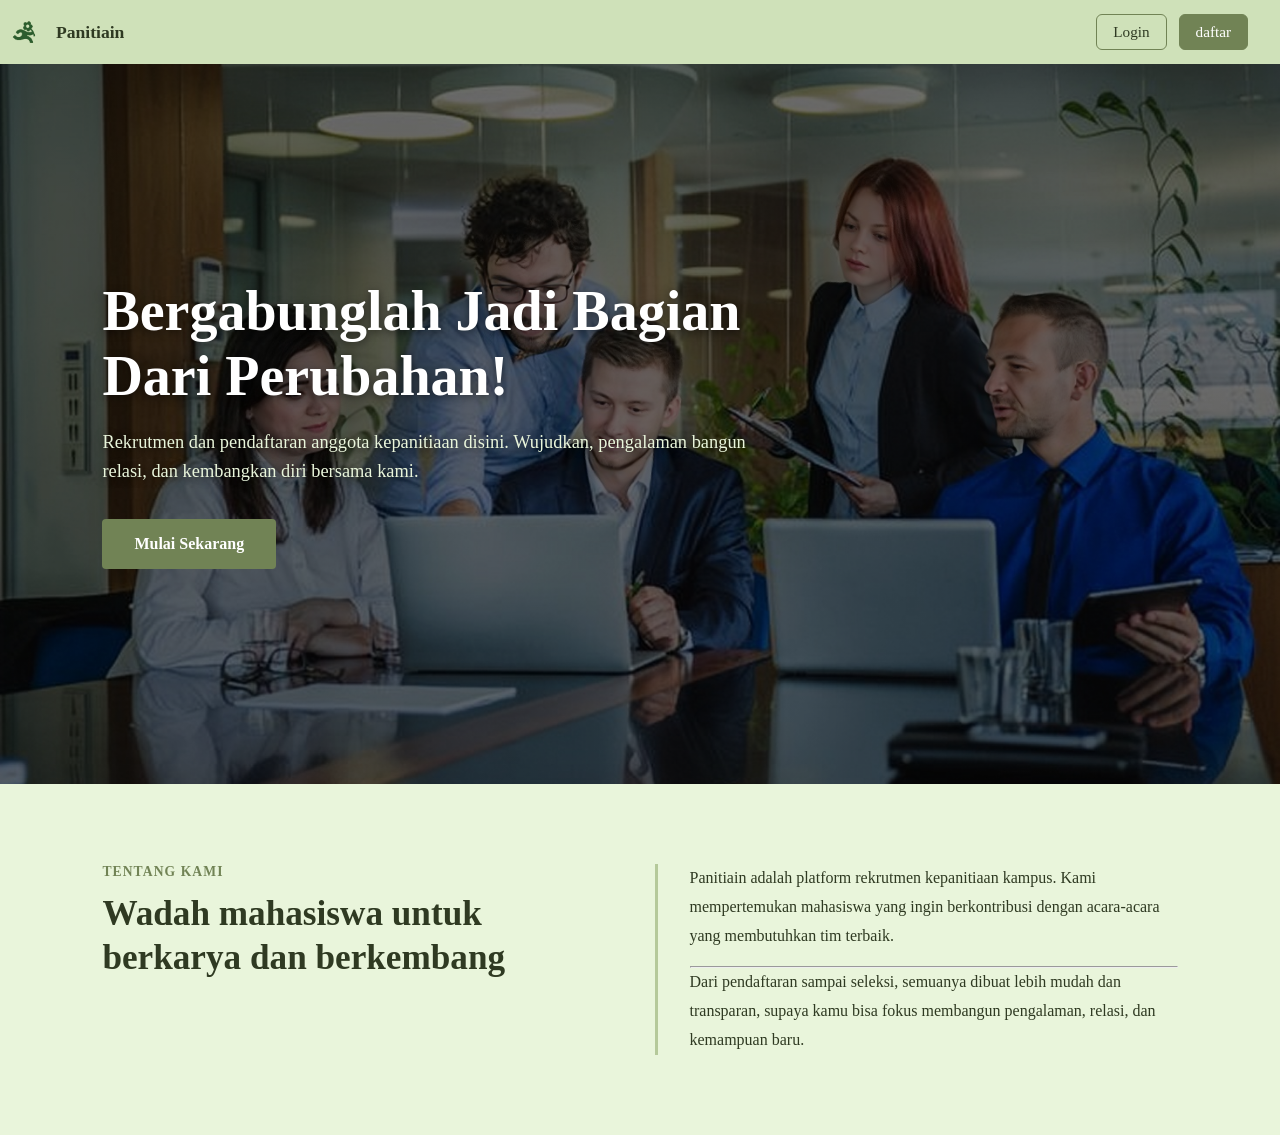
==== index.html @ 1c3934c5 "PANITIAIN" ====
<!DOCTYPE html>
<html lang="id">

<head>
    <meta charset="UTF-8">
    <meta name="viewport" content="width=device-width, initial-scale=1.0">
    <title>PANITIAIN</title>
    <link rel="stylesheet" href="css/style.css">
    <link rel="stylesheet" href="css/lobby.css">
</head>

<body>
    <header class="navbar">
        <a href="index.html" class="logo">
            <img src="images/logo.png" alt="logo">
            <span>Panitiain</span>
        </a>

        <div class="auth">
            <a href="login.html" class="btn-login">Login</a>
            <a href="daftar.html" class="btn-daftar">daftar</a>
        </div>
    </header>

    <main>
        <section class="hero">
            <div class="hero-isi">
                <h1>Bergabunglah Jadi Bagian Dari Perubahan!</h1>
                <p>Rekrutmen dan pendaftaran anggota kepanitiaan disini. Wujudkan, pengalaman bangun relasi, dan
                    kembangkan diri bersama kami.</p>
                <a href="daftar.html" class="btn-hero">Mulai Sekarang</a>
            </div>
        </section>

        <section class="tentang" id="tentang">
            <div class="tentang-wadah">
                <div class="tentang-judul">
                    <span class="label">Tentang Kami</span>
                    <h2>Wadah mahasiswa untuk berkarya dan berkembang</h2>
                </div>

                <div class="tentang-isi">
                    <p>
                        Panitiain adalah platform rekrutmen kepanitiaan kampus. Kami
                        mempertemukan mahasiswa yang ingin berkontribusi dengan acara-acara
                        yang membutuhkan tim terbaik.
                    </p>
                    <hr>
                    <p>
                        Dari pendaftaran sampai seleksi, semuanya dibuat lebih mudah dan
                        transparan, supaya kamu bisa fokus membangun pengalaman, relasi, dan
                        kemampuan baru.
                    </p>
                </div>
            </div>
        </section>
</body>

</html>
---- css/style.css ----
:root {
  --frosted-mint: #e9f5dbff;
  --tea-green: #cfe1b9ff;
  --muted-olive: #b5c99aff;
  --muted-olive-2: #97a97cff;
  --palm-leaf: #87986aff;
  --dusty-olive: #718355ff;
  --teks-gelap: #2f3a22; 
}

* { margin: 0; padding: 0; box-sizing: border-box; }

body {
 
  background: var(--frosted-mint);
  color: var(--teks-gelap);
}
---- css/lobby.css ----
.navbar {
  display: flex;
  justify-content: space-between;
  align-items: center;
  height: 64px;
  padding: 0 2rem  0 0;
  background: var(--tea-green);

  position: sticky;
  top: 0;
  z-index: 100;
}

.logo {
  display: flex;
  align-items: center;
  gap: 0.5rem;
  text-decoration: none;
  font-weight: bold;
  font-size: 1.1rem;
  color: var(--teks-gelap);
}
.logo img { height: 36px; }

.auth {
  display: flex;
  align-items: center;
  gap: 0.75rem;
}

.btn-login,
.btn-daftar {
  text-decoration: none;
  padding: 0.5rem 1rem;
  border-radius: 6px;
  font-size: 0.95rem;
}

.btn-login {
  color: var(--teks-gelap);
  border: 1px solid var(--dusty-olive);
}
.btn-login:hover { background: var(--muted-olive); }

.btn-daftar {
  background: var(--dusty-olive);
  color: #fff;
  border: 1px solid var(--dusty-olive);
}
.btn-daftar:hover { background: var(--palm-leaf); }

.hero {
  width: 100%;
  min-height: 80vh;
  background-image:
   linear-gradient(rgba(0, 0, 0, 0.55), rgba(0, 0, 0, 0.55)),
  url("../images/group.jpeg");
  background-size: cover;
  background-position: center;
  display: flex;
  align-items: center;          /* tengah secara vertikal */
  justify-content: flex-start;  /* isi menempel ke kiri */
  padding: 0 8%;                /* jarak dari tepi kiri layar */
}

.hero-isi {
  max-width: 650px;             /* batas lebar teks */
  text-align: left;
  color: #fff;
}

.hero-isi h1 {
  font-size: 3.5rem;
  line-height: 1.15;
  margin-bottom: 1.25rem;
  text-shadow: 0 2px 8px rgba(0, 0, 0, 0.5);
}

.hero-isi p {
  font-size: 1.15rem;
  line-height: 1.6;
  color: var(--frosted-mint);
  margin-bottom: 2rem;
  text-shadow: 0 2px 8px rgba(0, 0, 0, 0.5);
}

.btn-hero {
  display: inline-block;
  padding: 1rem 2rem;
  background: var(--dusty-olive);
  color: #fff;
  text-decoration: none;
  border-radius: 4px;           /* kecil = kotak, seperti di contoh */
  font-weight: bold;
}
.btn-hero:hover { background: var(--palm-leaf); }


.tentang {
  background: var(--frosted-mint);
  padding: 5rem 8%;
}

.tentang-wadah {
  display: flex;
  gap: 4rem;
  max-width: 1100px;
  margin: 0 auto;
  align-items: flex-start;
}

.tentang-judul { flex: 1; }

.label {
  display: block;
  font-size: 0.85rem;
  font-weight: bold;
  letter-spacing: 0.08em;
  text-transform: uppercase;
  color: var(--dusty-olive);
  margin-bottom: 0.75rem;
}

.tentang-judul h2 {
  font-size: 2.2rem;
  line-height: 1.25;
  color: var(--teks-gelap);
}

.tentang-isi {
  flex: 1;
  padding-left: 2rem;
  border-left: 3px solid var(--muted-olive);
}

.tentang-isi p {
  line-height: 1.8;
  color: var(--teks-gelap);
  margin-bottom: 1rem;
}
.tentang-isi p:last-child { margin-bottom: 0; }

@media (max-width: 768px) {
  .tentang { padding: 3rem 1.5rem; }
  .tentang-wadah { flex-direction: column; gap: 1.5rem; }
  .tentang-judul h2 { font-size: 1.7rem; }
}
@media (max-width: 600px) {
  .hero-isi h1 { font-size: 2.2rem; }
}
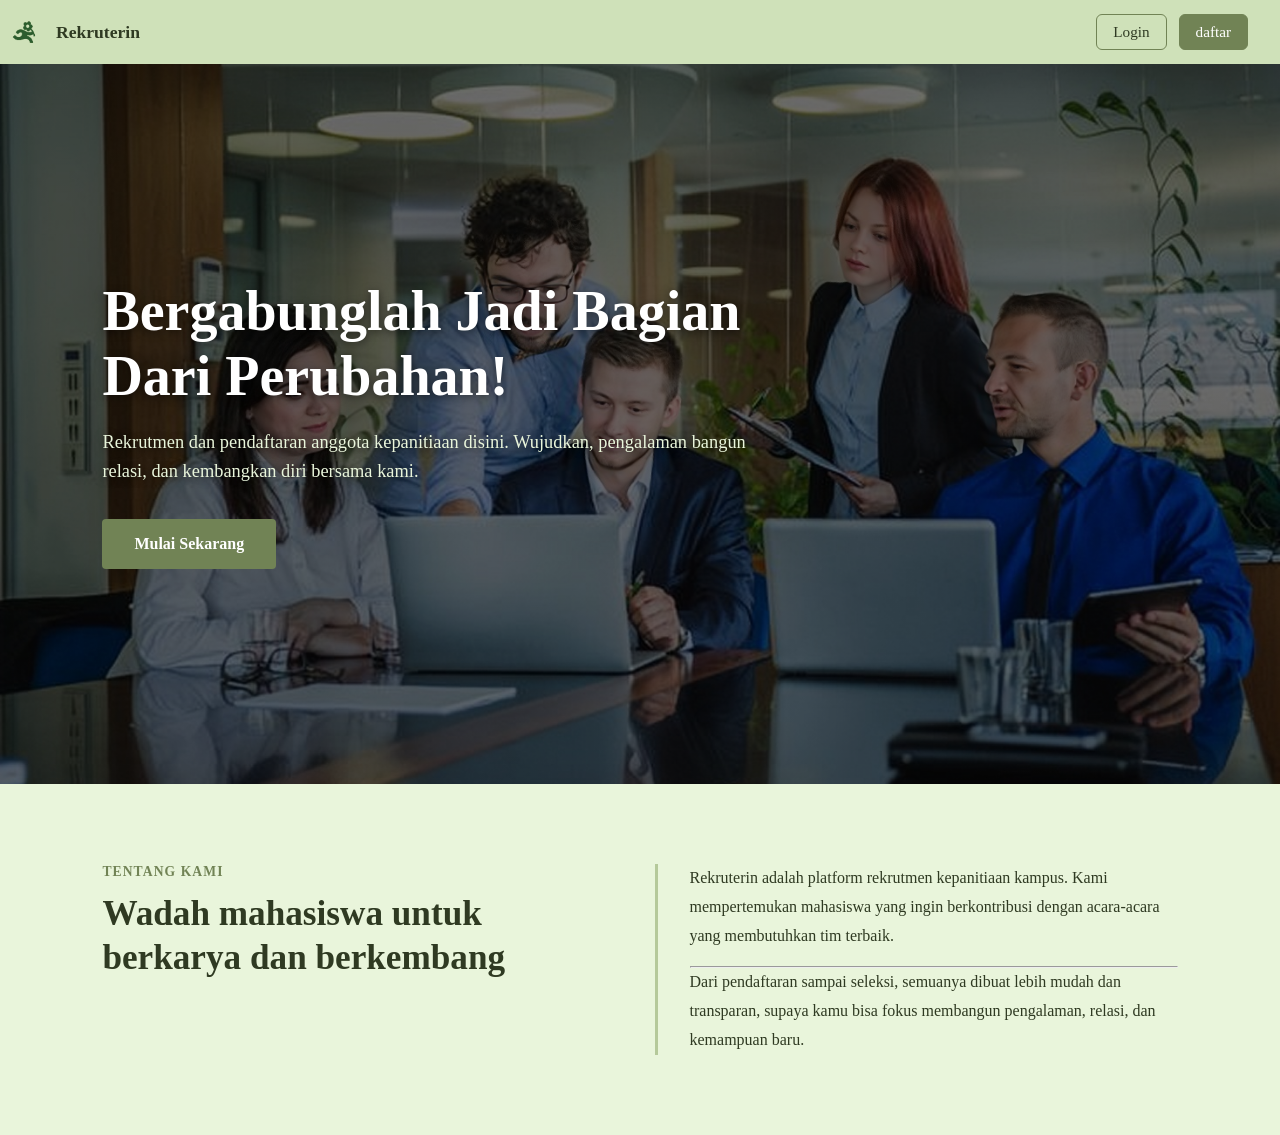
==== commit 968a7919: "dashboard dan laporan rekruter" ====
--- a/index.html
+++ b/index.html
@@ -13,7 +13,7 @@
     <header class="navbar">
         <a href="index.html" class="logo">
             <img src="images/logo.png" alt="logo">
-            <span>Panitiain</span>
+            <span>Rekruterin</span>
         </a>
 
         <div class="auth">
@@ -41,7 +41,7 @@
 
                 <div class="tentang-isi">
                     <p>
-                        Panitiain adalah platform rekrutmen kepanitiaan kampus. Kami
+                        Rekruterin adalah platform rekrutmen kepanitiaan kampus. Kami
                         mempertemukan mahasiswa yang ingin berkontribusi dengan acara-acara
                         yang membutuhkan tim terbaik.
                     </p>
